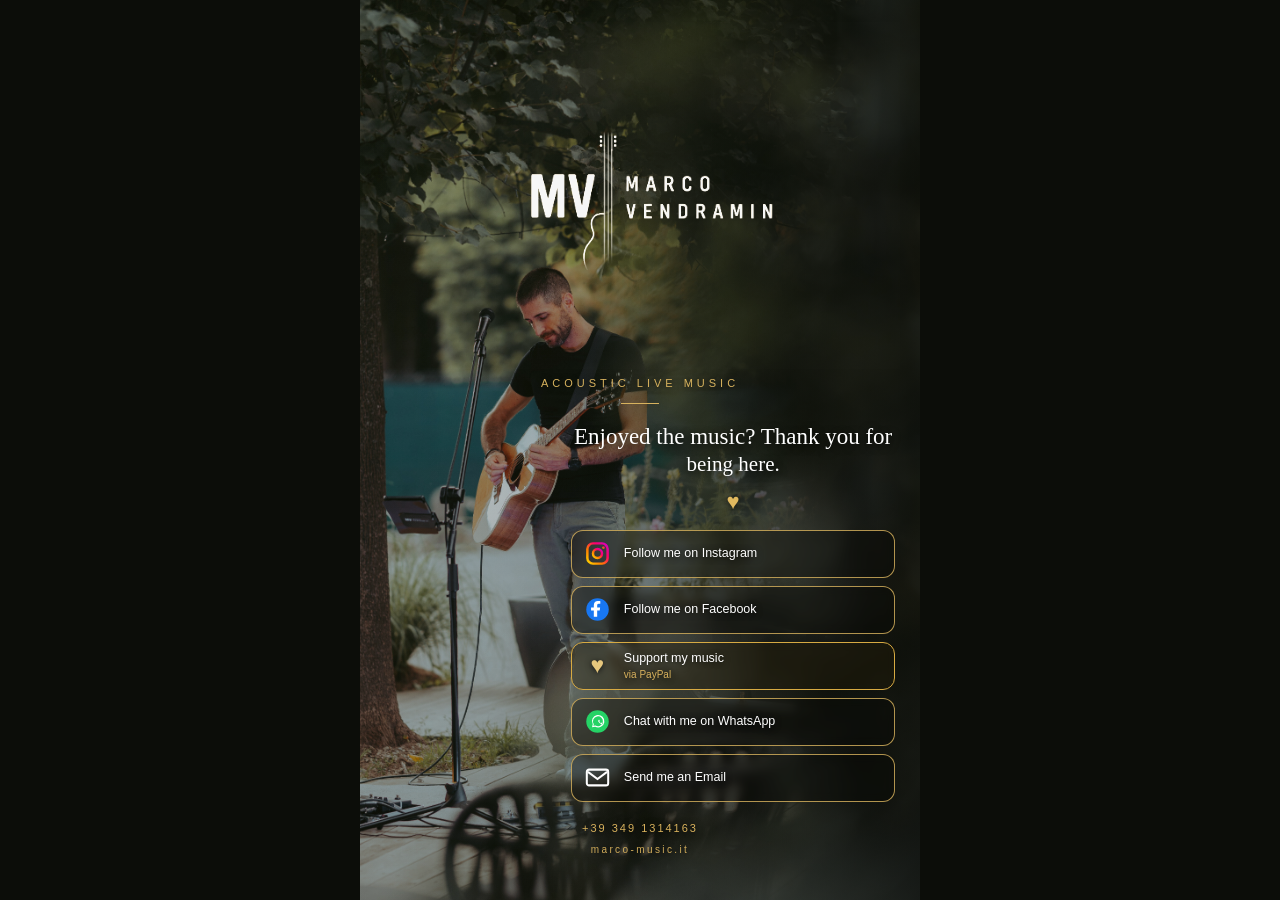
==== index.html @ 1208a1f7 "Add files via upload" ====
<!DOCTYPE html>
<html lang="en">
<head>
<meta charset="UTF-8">
<meta name="viewport" content="width=device-width, initial-scale=1.0">
<meta name="theme-color" content="#111111">
<title>Marco Vendramin – Acoustic Live Music</title>

<style>
*{box-sizing:border-box}
html,body{
  margin:0;min-height:100%;
  font-family:-apple-system,BlinkMacSystemFont,"Segoe UI",Roboto,Arial,sans-serif;
  color:#fff;background:#0c0d09;
}
body{min-height:100vh;display:flex;justify-content:center}

.page{
  width:100%;max-width:560px;min-height:100vh;
  padding:22px 14px 24px;
  display:flex;justify-content:center;
  background:
    linear-gradient(90deg,rgba(0,0,0,.03) 0%,rgba(0,0,0,.10) 38%,rgba(5,7,4,.42) 61%,rgba(5,7,4,.72) 100%),
    linear-gradient(to bottom,rgba(0,0,0,.10),rgba(0,0,0,.28)),
    url("background.jpg") 37% center/cover no-repeat;
}

.content{width:100%;text-align:center}

/* Larger logo; black logo background blends into the dark photo */
.logo{
  width:min(520px,96vw);
  height:auto;
  display:block;
  margin:0 auto 8px;
  mix-blend-mode:screen;
  filter:sepia(.32) saturate(.72) brightness(1.08);
  opacity:.96;
}

.subtitle{
  margin:5px 0 0;
  font-size:11px;
  letter-spacing:4px;
  text-transform:uppercase;
  color:#d7b25e;
  text-shadow:0 1px 6px rgba(0,0,0,.7);
}
.subtitle:after{
  content:"";
  display:block;
  width:38px;height:1px;
  margin:14px auto 18px;
  background:#d7b25e;
}

.message-wrap{
  width:61%;
  margin-left:auto;
  margin-right:2%;
}
.message{
  margin:0;
  font-family:Georgia,"Times New Roman",serif;
  font-size:21px;
  line-height:1.28;
  font-style:normal;
  text-shadow:0 2px 9px rgba(0,0,0,.82);
}
.message br + *{}
.message::first-line{font-size:23px}
.heart-top{
  margin:11px 0 15px;
  color:#e1b95f;
  font-size:22px;
  text-shadow:0 2px 7px rgba(0,0,0,.65);
}

/* Buttons on right, leaving musician clearly visible */
.buttons{
  width:61%;
  margin-left:auto;
  margin-right:2%;
  display:grid;
  gap:8px;
}
.button{
  min-height:48px;
  display:grid;
  grid-template-columns:31px 1fr;
  align-items:center;
  column-gap:9px;
  padding:7px 12px;
  border:1px solid rgba(215,178,94,.82);
  border-radius:12px;
  color:#fff;text-decoration:none;
  background:rgba(6,8,5,.36);
  backdrop-filter:blur(5px);
  -webkit-backdrop-filter:blur(5px);
  font-size:12.5px;
  line-height:1.18;
  font-weight:500;
  text-align:left;
  text-shadow:0 1px 6px rgba(0,0,0,.72);
}
.button:hover{background:rgba(20,22,15,.48)}
.icon{
  width:27px;
  display:flex;
  justify-content:center;
  align-items:center;
  font-size:18px;
}
.support{
  background:rgba(41,32,12,.38);
  border-color:#d7aa42;
}
.support small{
  display:block;
  margin-top:3px;
  font-size:10px;
  color:#d9b25d;
  font-weight:400;
}

.phone{
  display:block;
  width:max-content;
  margin:20px auto 0;
  color:#d9b25d;
  text-decoration:none;
  font-size:11px;
  letter-spacing:2px;
  text-shadow:0 1px 7px rgba(0,0,0,.75);
}
.footer{
  margin-top:10px;
  color:#d9b25d;
  font-size:10px;
  letter-spacing:2.4px;
  opacity:.95;
  text-shadow:0 1px 7px rgba(0,0,0,.75);
}

@media(max-width:420px){
  .page{
    padding:17px 10px 18px;
    background-position:34% center;
  }
  .logo{width:min(400px,94vw)}
  .subtitle{font-size:9px;letter-spacing:3.2px}
  .message-wrap,.buttons{width:62%;margin-right:1%}
  .message{font-size:17px}
  .message::first-line{font-size:19px}
  .button{
    min-height:43px;
    grid-template-columns:27px 1fr;
    column-gap:7px;
    padding:6px 9px;
    font-size:11px;
  }
  .icon{width:24px;font-size:16px}
}

@media(max-height:720px){
  .logo{width:390px}
  .subtitle:after{margin:9px auto 11px}
  .heart-top{margin:8px 0 10px}
  .buttons{gap:6px}
  .button{min-height:40px}
  .phone{margin-top:12px}
}
</style>
</head>

<body>
<main class="page">
  <div class="content">

    <img class="logo" src="logo.png" alt="Marco Vendramin">
    <div class="subtitle">Acoustic Live Music</div>
    <div class="divider"></div>

    <div class="message-wrap">
      <p class="message">
        Enjoyed the music?
        <span class="thanks">Thank you for being here.</span>
      </p>
      <div class="heart-top">♥</div>
    </div>

    <nav class="buttons" aria-label="Marco Vendramin links">

      <a class="button" href="https://www.instagram.com/marco_vendramin/" target="_blank" rel="noopener">
        <span class="icon">
          <svg viewBox="0 0 24 24" aria-hidden="true">
            <defs>
              <linearGradient id="ig" x1="0" y1="1" x2="1" y2="0">
                <stop offset="0%" stop-color="#ffd600"/>
                <stop offset="35%" stop-color="#ff7a00"/>
                <stop offset="68%" stop-color="#ff0169"/>
                <stop offset="100%" stop-color="#d300c5"/>
              </linearGradient>
            </defs>
            <rect x="3" y="3" width="18" height="18" rx="5" fill="none" stroke="url(#ig)" stroke-width="2.2"/>
            <circle cx="12" cy="12" r="4" fill="none" stroke="url(#ig)" stroke-width="2.2"/>
            <circle cx="17.4" cy="6.7" r="1.15" fill="url(#ig)"/>
          </svg>
        </span>
        <span>Follow me on Instagram</span>
      </a>

      <a class="button" href="https://www.facebook.com/marco.vendramin.9" target="_blank" rel="noopener">
        <span class="icon">
          <svg viewBox="0 0 24 24" aria-hidden="true">
            <circle cx="12" cy="12" r="10" fill="#1877F2"/>
            <path d="M13.5 8.2h2V5.1c-.35-.05-1.55-.15-2.98-.15-2.95 0-4.97 1.8-4.97 5.1v2.85H4.2v3.47h3.35V24h4.1v-7.63h3.1l.49-3.47h-3.59V10.4c0-1 .27-2.2 1.85-2.2z" fill="#fff" transform="scale(.73) translate(4.4 1.2)"/>
          </svg>
        </span>
        <span>Follow me on Facebook</span>
      </a>

      <a class="button support" href="https://paypal.me/VendraminMarco?locale.x=it_IT&amp;country.x=IT" target="_blank" rel="noopener">
        <span class="icon" style="color:#e6c77d;font-size:23px">♥</span>
        <span>Support my music<small>via PayPal</small></span>
      </a>

      <a class="button" href="https://wa.me/393491314163" target="_blank" rel="noopener">
        <span class="icon">
          <svg viewBox="0 0 24 24" aria-hidden="true">
            <circle cx="12" cy="12" r="10" fill="#25D366"/>
            <path d="M7.1 17.1l.7-2.55a5.55 5.55 0 1 1 2.1 2.06l-2.8.49zm2.93-1.55.17.1a4.4 4.4 0 1 0-1.56-1.53l.11.18-.42 1.52 1.7-.28zm6.47-2.36c-.09-.04-.55-.27-.64-.3-.09-.04-.16-.04-.22.05-.07.1-.25.3-.31.37-.06.07-.12.08-.22.03-.1-.05-.43-.16-.82-.51-.3-.27-.51-.6-.57-.7-.06-.1-.01-.16.04-.21.05-.05.1-.12.15-.18.05-.06.07-.1.1-.17.03-.07.02-.13-.01-.18-.03-.05-.22-.54-.31-.74-.08-.2-.16-.17-.22-.17h-.19c-.07 0-.18.03-.27.13-.09.1-.36.35-.36.86 0 .5.37.99.42 1.06.05.07.73 1.12 1.77 1.57.25.11.44.17.59.22.25.08.47.07.65.04.2-.03.64-.26.73-.51.09-.25.09-.46.06-.51-.03-.04-.1-.07-.2-.12z" fill="#fff"/>
          </svg>
        </span>
        <span>Chat with me on WhatsApp</span>
      </a>

      <a class="button" href="mailto:marco_vendramin@hotmail.com">
        <span class="icon">
          <svg viewBox="0 0 24 24" aria-hidden="true">
            <rect x="2.5" y="5" width="19" height="14" rx="2" fill="none" stroke="#fff" stroke-width="1.8"/>
            <path d="M3.5 7l8.5 6.3L20.5 7" fill="none" stroke="#fff" stroke-width="1.8"/>
          </svg>
        </span>
        <span>Send me an Email</span>
      </a>

    </nav>

    <a class="phone" href="tel:+393491314163">+39 349 1314163</a>
    <div class="footer">marco-music.it</div>
  </div>
</main>
</body>
</html>
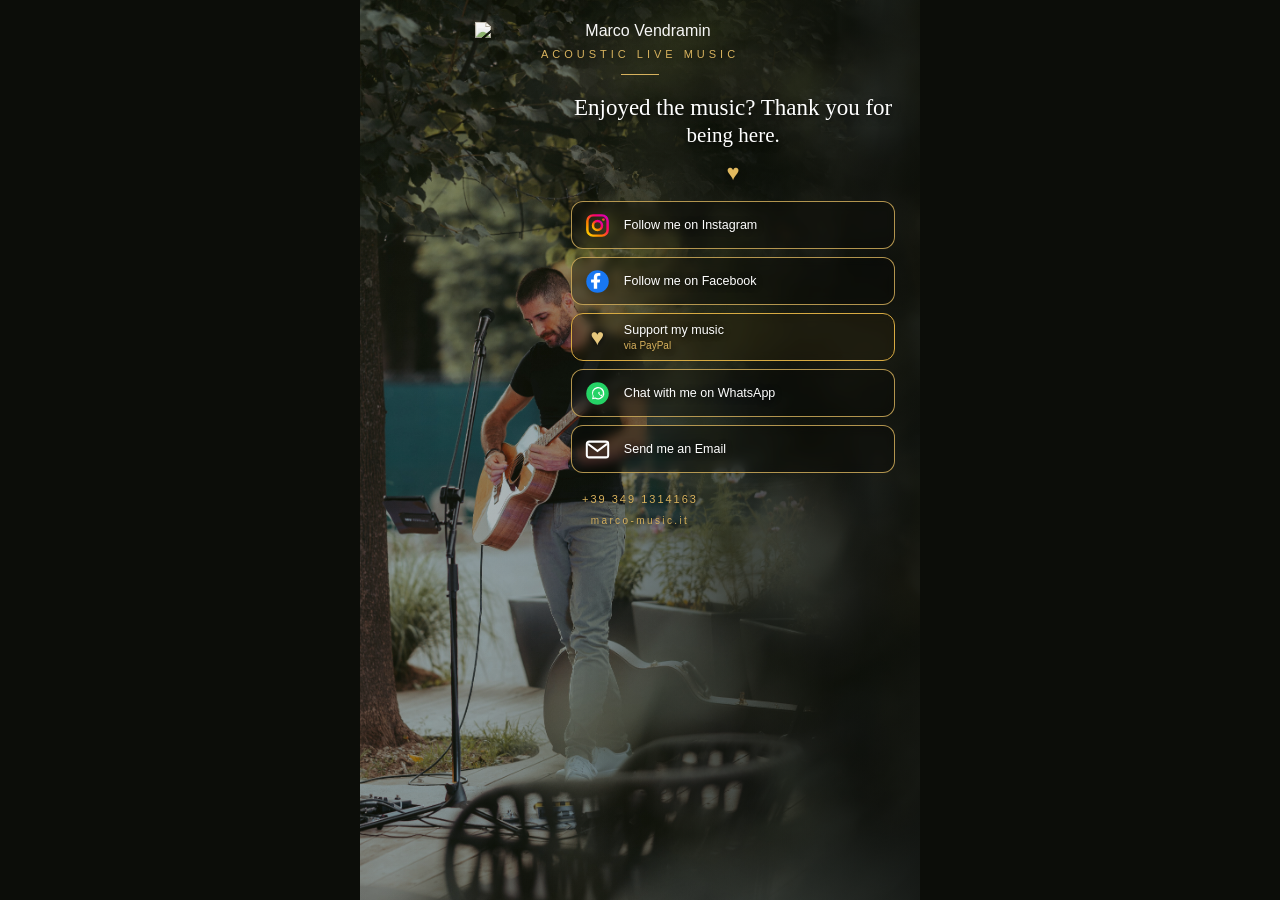
==== commit 7c7a36b5: "Add files via upload" ====
--- a/index.html
+++ b/index.html
@@ -29,7 +29,7 @@
 
 /* Larger logo; black logo background blends into the dark photo */
 .logo{
-  width:min(520px,96vw);
+  width:min(330px,82vw);
   height:auto;
   display:block;
   margin:0 auto 8px;
@@ -147,7 +147,7 @@
     padding:17px 10px 18px;
     background-position:34% center;
   }
-  .logo{width:min(400px,94vw)}
+  .logo{width:min(315px,82vw)}
   .subtitle{font-size:9px;letter-spacing:3.2px}
   .message-wrap,.buttons{width:62%;margin-right:1%}
   .message{font-size:17px}
@@ -163,7 +163,7 @@
 }
 
 @media(max-height:720px){
-  .logo{width:390px}
+  .logo{width:300px}
   .subtitle:after{margin:9px auto 11px}
   .heart-top{margin:8px 0 10px}
   .buttons{gap:6px}
@@ -177,7 +177,7 @@
 <main class="page">
   <div class="content">
 
-    <img class="logo" src="logo.png" alt="Marco Vendramin">
+    <img class="logo" src="logo-cropped.png" alt="Marco Vendramin">
     <div class="subtitle">Acoustic Live Music</div>
     <div class="divider"></div>
 
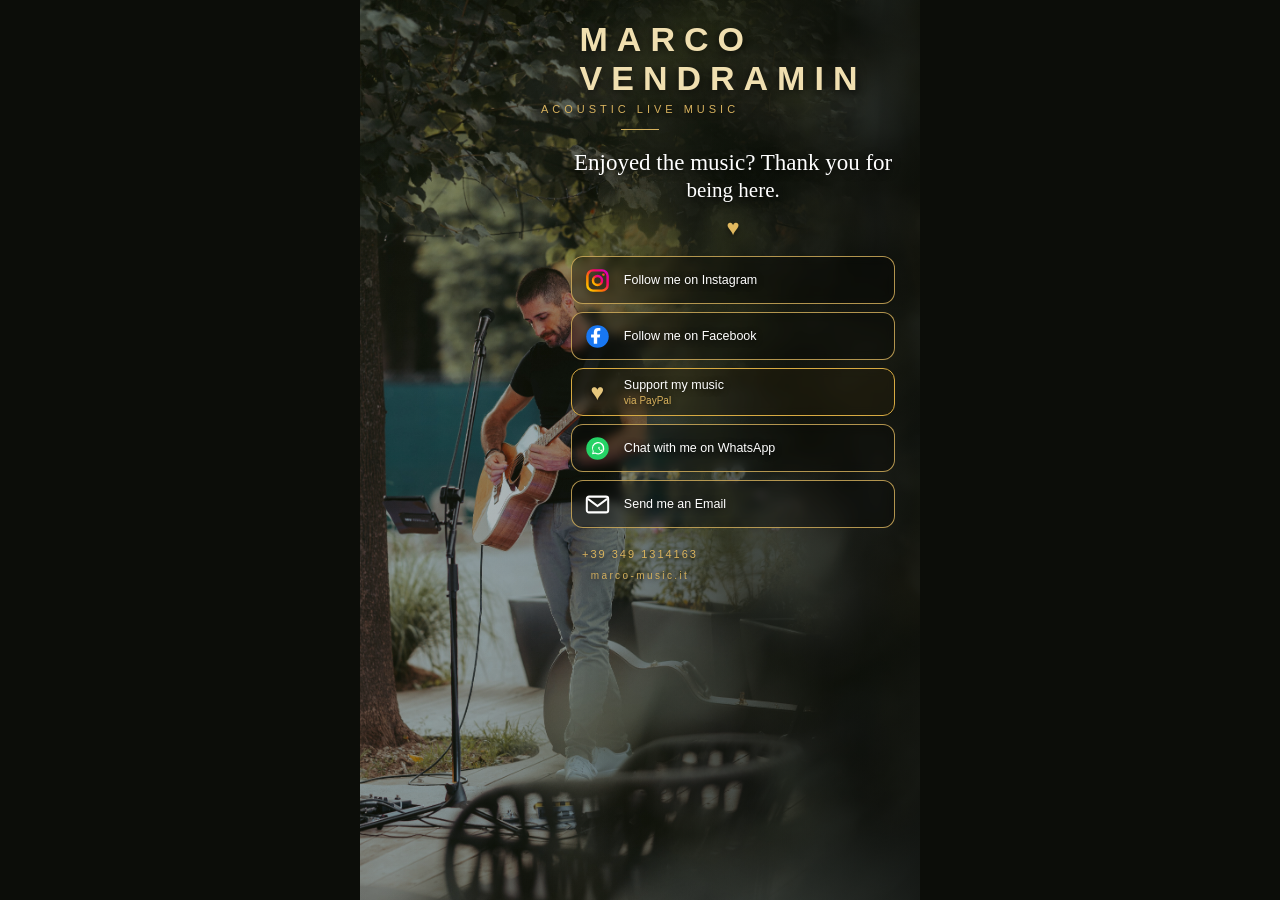
==== commit 4e1ce154: "Add files via upload" ====
--- a/index.html
+++ b/index.html
@@ -27,16 +27,35 @@
 
 .content{width:100%;text-align:center}
 
-/* Larger logo; black logo background blends into the dark photo */
-.logo{
-  width:min(330px,82vw);
+/* Brand header: symbol and name are separate so the name can be truly large */
+.brand{
+  width:min(470px,94vw);
+  margin:0 auto 8px;
+  display:flex;
+  align-items:center;
+  justify-content:center;
+  gap:16px;
+}
+.brand-symbol{
+  width:150px;
   height:auto;
   display:block;
-  margin:0 auto 8px;
-  mix-blend-mode:screen;
-  filter:sepia(.32) saturate(.72) brightness(1.08);
-  opacity:.96;
-}
+  filter:sepia(.30) saturate(.70) brightness(1.08);
+  opacity:.98;
+}
+.brand-name{
+  display:flex;
+  flex-direction:column;
+  align-items:flex-start;
+  gap:5px;
+  color:#f0dfb0;
+  font-weight:600;
+  font-size:34px;
+  line-height:1;
+  letter-spacing:9px;
+  text-shadow:0 2px 10px rgba(0,0,0,.65);
+}
+
 
 .subtitle{
   margin:5px 0 0;
@@ -147,7 +166,9 @@
     padding:17px 10px 18px;
     background-position:34% center;
   }
-  .logo{width:min(315px,82vw)}
+  .brand{width:min(430px,94vw);gap:12px}
+  .brand-symbol{width:132px}
+  .brand-name{font-size:29px;letter-spacing:7px}
   .subtitle{font-size:9px;letter-spacing:3.2px}
   .message-wrap,.buttons{width:62%;margin-right:1%}
   .message{font-size:17px}
@@ -163,7 +184,9 @@
 }
 
 @media(max-height:720px){
-  .logo{width:300px}
+  .brand{width:min(385px,92vw)}
+  .brand-symbol{width:116px}
+  .brand-name{font-size:25px;letter-spacing:6px}
   .subtitle:after{margin:9px auto 11px}
   .heart-top{margin:8px 0 10px}
   .buttons{gap:6px}
@@ -171,13 +194,60 @@
   .phone{margin-top:12px}
 }
 </style>
+
+<style>
+/* Final logo sizing override */
+.logo{
+  width:min(430px,92vw) !important;
+  max-width:none !important;
+  height:auto !important;
+  margin:0 auto 12px !important;
+}
+@media (max-width:420px){
+  .logo{
+    width:min(360px,88vw) !important;
+  }
+}
+@media (max-height:720px){
+  .logo{
+    width:min(390px,90vw) !important;
+  }
+}
+</style>
+
+
+<style>
+.logo{
+  display:block !important;
+  width:min(390px,88vw) !important;
+  max-width:none !important;
+  height:auto !important;
+  margin:0 auto 12px !important;
+  opacity:1 !important;
+  mix-blend-mode:normal !important;
+  filter:none !important;
+}
+@media(max-width:420px){
+  .logo{width:min(330px,84vw) !important;}
+}
+@media(max-height:720px){
+  .logo{width:min(350px,86vw) !important;}
+}
+</style>
+
 </head>
 
 <body>
 <main class="page">
   <div class="content">
 
-    <img class="logo" src="logo-cropped.png" alt="Marco Vendramin">
+    <div class="brand">
+  <img class="brand-symbol" src="logo-symbol.png" alt="">
+  <div class="brand-name">
+    <span>MARCO</span>
+    <span>VENDRAMIN</span>
+  </div>
+</div>
     <div class="subtitle">Acoustic Live Music</div>
     <div class="divider"></div>
 
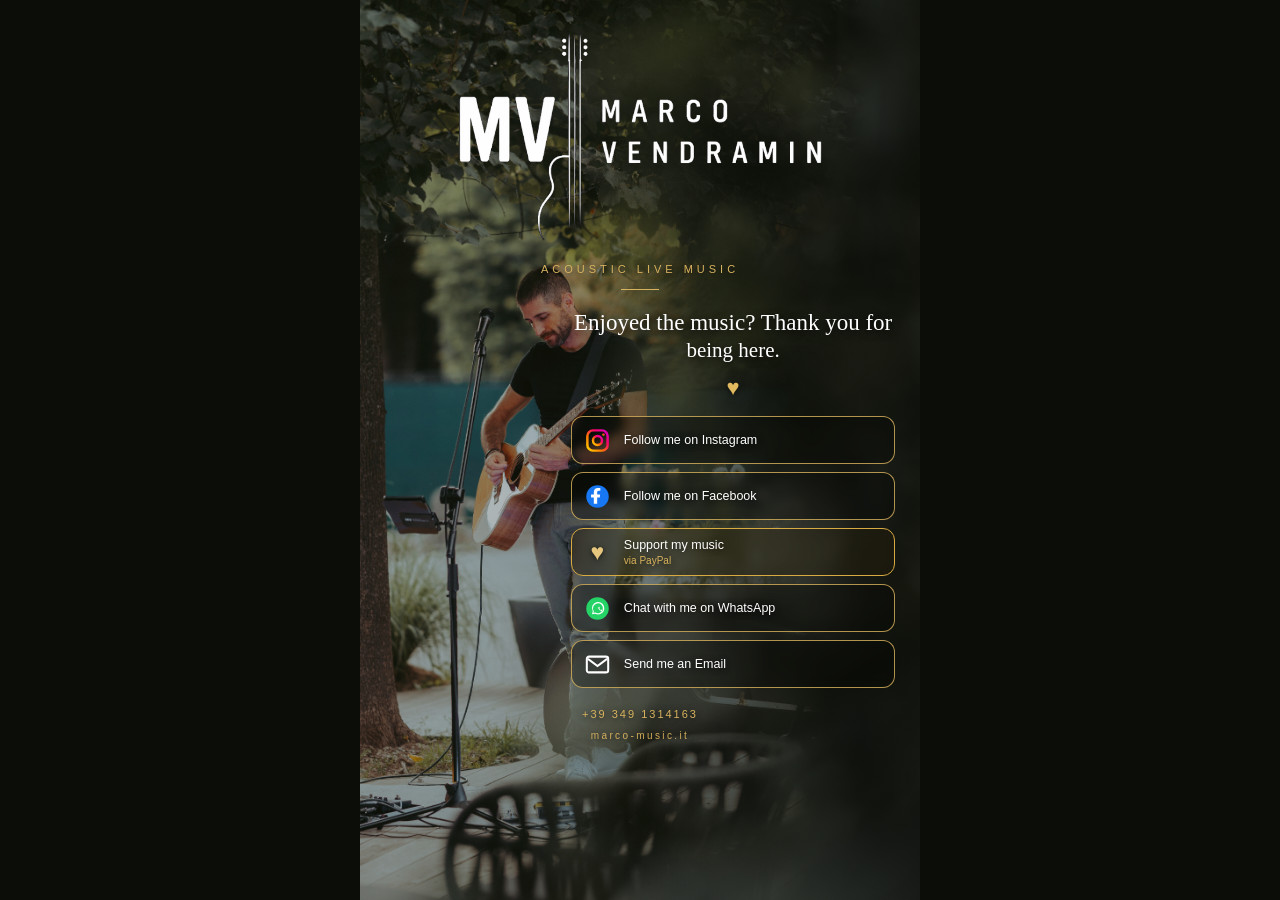
==== commit 27110101: "Add files via upload" ====
--- a/index.html
+++ b/index.html
@@ -241,13 +241,7 @@
 <main class="page">
   <div class="content">
 
-    <div class="brand">
-  <img class="brand-symbol" src="logo-symbol.png" alt="">
-  <div class="brand-name">
-    <span>MARCO</span>
-    <span>VENDRAMIN</span>
-  </div>
-</div>
+    <img class="logo" src="logo.png" alt="Marco Vendramin">
     <div class="subtitle">Acoustic Live Music</div>
     <div class="divider"></div>
 
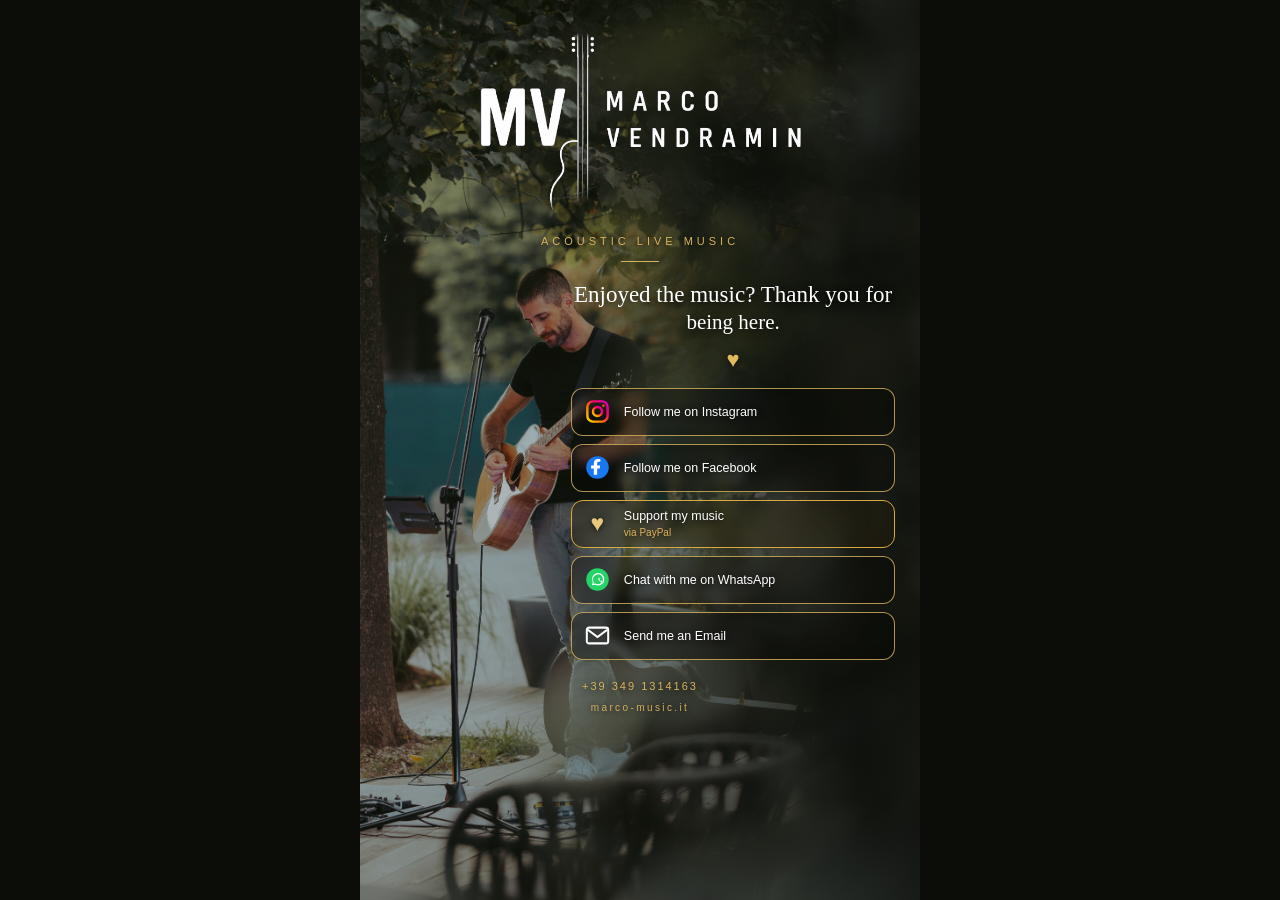
==== commit 0639ffb3: "Add files via upload" ====
--- a/index.html
+++ b/index.html
@@ -235,6 +235,26 @@
 }
 </style>
 
+
+<style>
+/* Fine tuning: slightly smaller full logo */
+.logo{
+  width:min(345px,80vw) !important;
+  max-width:none !important;
+  height:auto !important;
+  margin:0 auto 10px !important;
+  opacity:1 !important;
+  mix-blend-mode:normal !important;
+  filter:none !important;
+}
+@media(max-width:420px){
+  .logo{width:min(300px,76vw) !important;}
+}
+@media(max-height:720px){
+  .logo{width:min(315px,78vw) !important;}
+}
+</style>
+
 </head>
 
 <body>
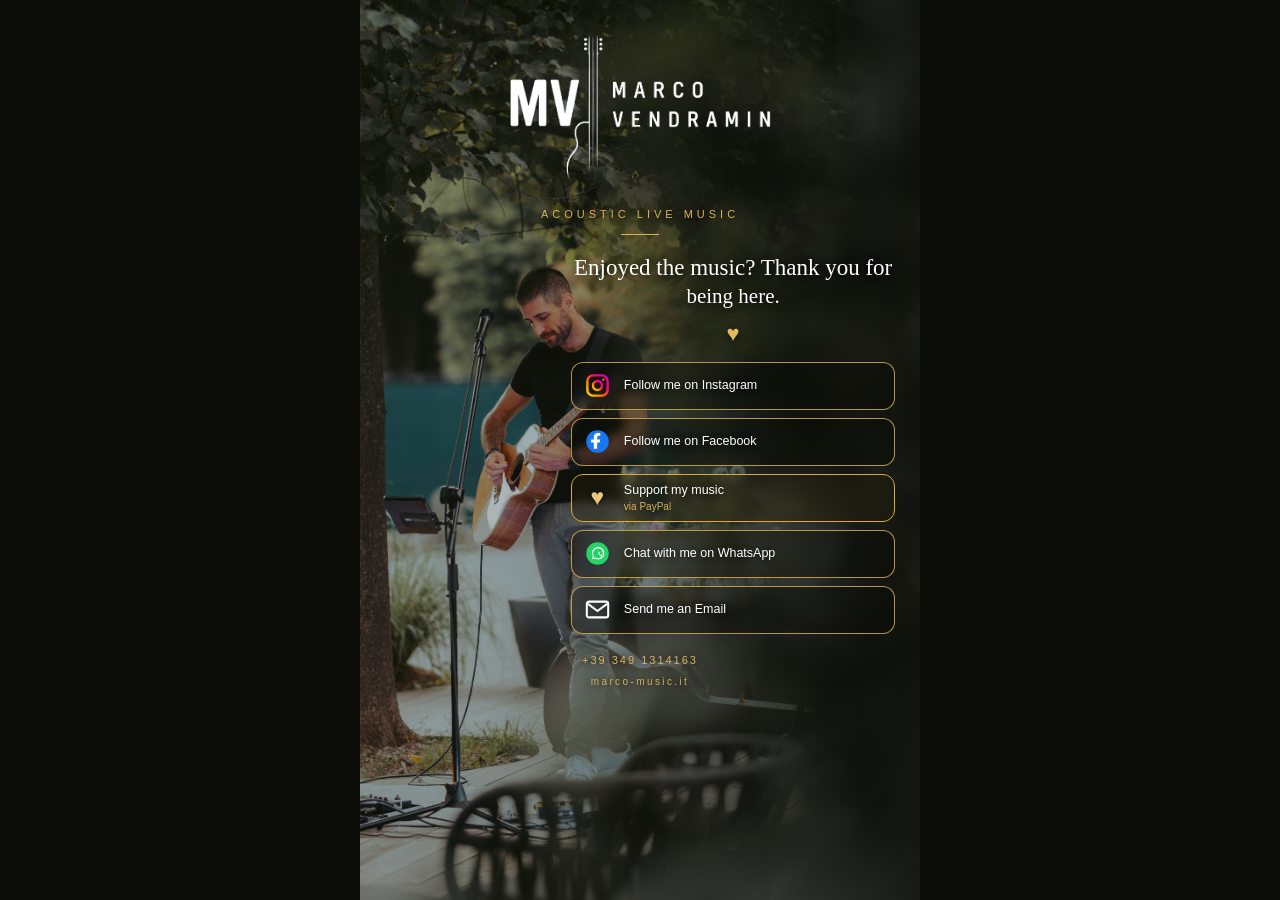
==== commit d6951111: "Add files via upload" ====
--- a/index.html
+++ b/index.html
@@ -195,63 +195,27 @@
 }
 </style>
 
-<style>
-/* Final logo sizing override */
-.logo{
-  width:min(430px,92vw) !important;
-  max-width:none !important;
-  height:auto !important;
-  margin:0 auto 12px !important;
-}
-@media (max-width:420px){
-  .logo{
-    width:min(360px,88vw) !important;
-  }
-}
-@media (max-height:720px){
-  .logo{
-    width:min(390px,90vw) !important;
-  }
-}
-</style>
+
+
+
+
 
 
 <style>
 .logo{
-  display:block !important;
-  width:min(390px,88vw) !important;
-  max-width:none !important;
-  height:auto !important;
-  margin:0 auto 12px !important;
-  opacity:1 !important;
-  mix-blend-mode:normal !important;
-  filter:none !important;
+  display:block;
+  width:min(280px,68vw);
+  max-width:100%;
+  height:auto;
+  margin:4px auto 18px;
+  opacity:1;
+  filter:none;
 }
 @media(max-width:420px){
-  .logo{width:min(330px,84vw) !important;}
+  .logo{width:min(250px,66vw);}
 }
 @media(max-height:720px){
-  .logo{width:min(350px,86vw) !important;}
-}
-</style>
-
-
-<style>
-/* Fine tuning: slightly smaller full logo */
-.logo{
-  width:min(345px,80vw) !important;
-  max-width:none !important;
-  height:auto !important;
-  margin:0 auto 10px !important;
-  opacity:1 !important;
-  mix-blend-mode:normal !important;
-  filter:none !important;
-}
-@media(max-width:420px){
-  .logo{width:min(300px,76vw) !important;}
-}
-@media(max-height:720px){
-  .logo{width:min(315px,78vw) !important;}
+  .logo{width:min(255px,65vw);margin-bottom:12px;}
 }
 </style>
 
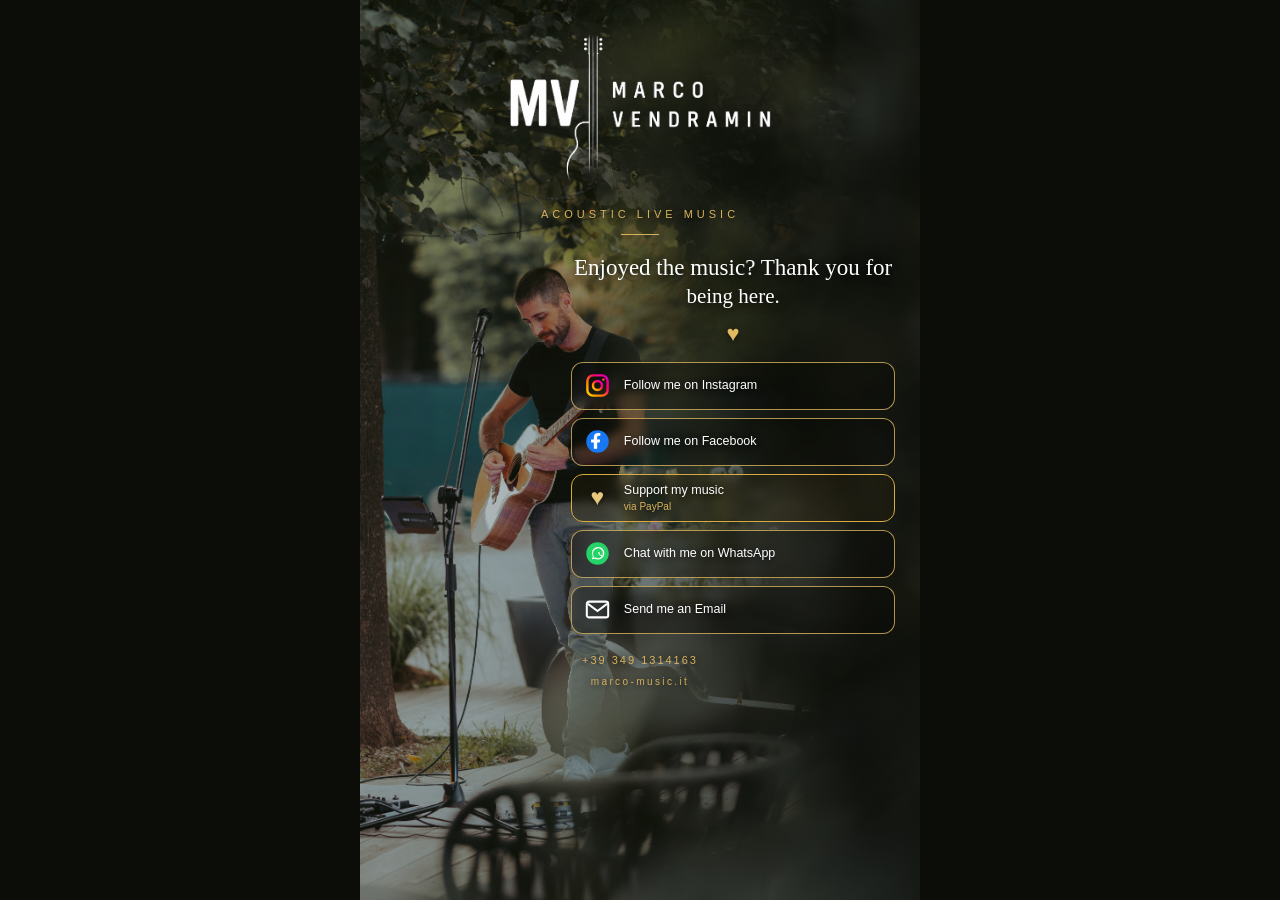
==== commit f0a4b5e2: "Add files via upload" ====
--- a/index.html
+++ b/index.html
@@ -22,7 +22,7 @@
   background:
     linear-gradient(90deg,rgba(0,0,0,.03) 0%,rgba(0,0,0,.10) 38%,rgba(5,7,4,.42) 61%,rgba(5,7,4,.72) 100%),
     linear-gradient(to bottom,rgba(0,0,0,.10),rgba(0,0,0,.28)),
-    url("background.jpg") 37% center/cover no-repeat;
+    url("background.jpg") 42% center/cover no-repeat;
 }
 
 .content{width:100%;text-align:center}
@@ -164,7 +164,7 @@
 @media(max-width:420px){
   .page{
     padding:17px 10px 18px;
-    background-position:34% center;
+    background-position:42% center;
   }
   .brand{width:min(430px,94vw);gap:12px}
   .brand-symbol{width:132px}
@@ -216,6 +216,19 @@
 }
 @media(max-height:720px){
   .logo{width:min(255px,65vw);margin-bottom:12px;}
+}
+</style>
+
+
+<style>
+/* Background fine tuning: show more of Marco beside the buttons */
+.page{
+  background-position:center, center, 42% center !important;
+}
+@media(max-width:420px){
+  .page{
+    background-position:center, center, 42% center !important;
+  }
 }
 </style>
 
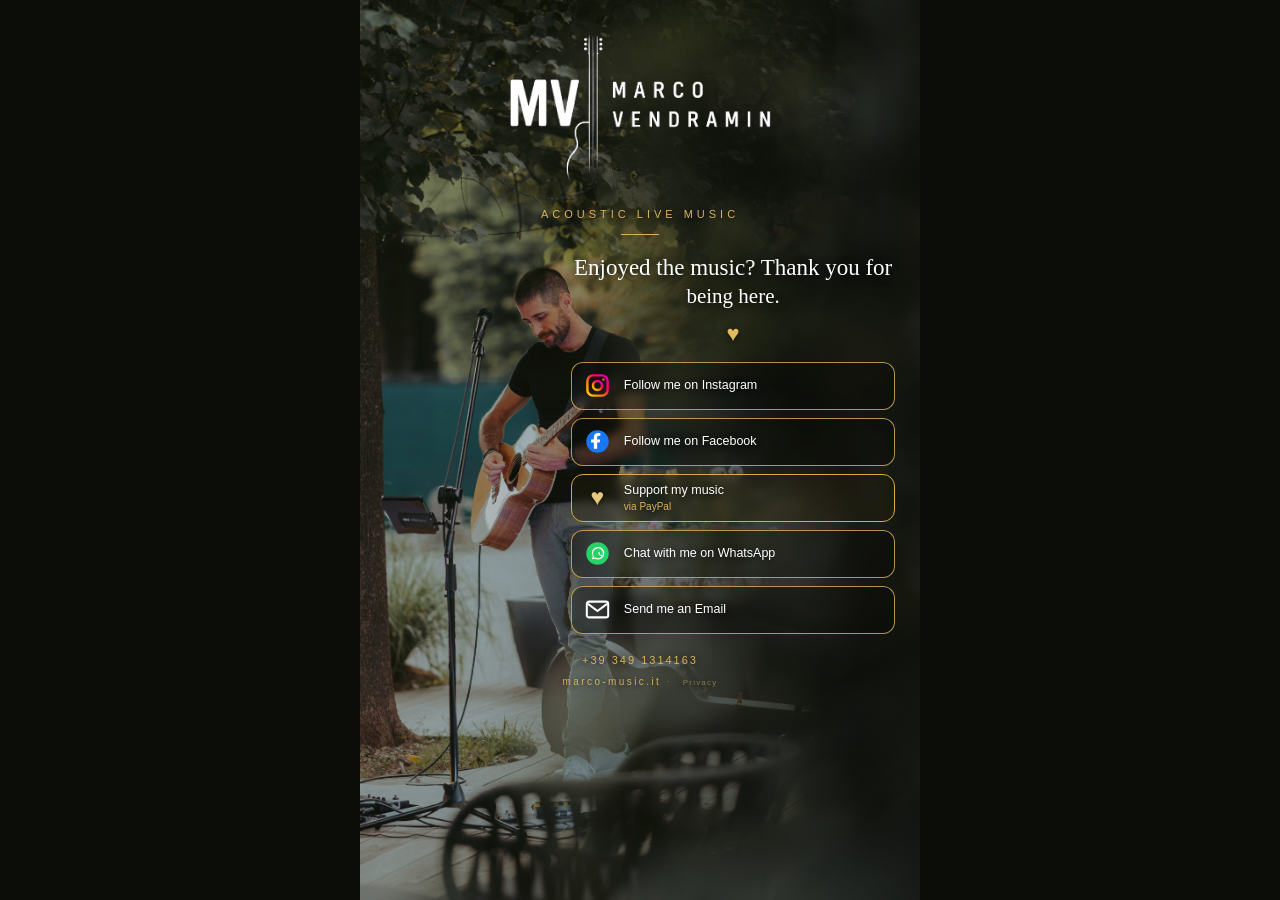
==== commit 2f6ebe83: "Add files via upload" ====
--- a/index.html
+++ b/index.html
@@ -232,6 +232,18 @@
 }
 </style>
 
+
+<style>
+.privacy-link{
+  color:rgba(215,178,94,.58);
+  text-decoration:none;
+  font-size:8px;
+  letter-spacing:1.2px;
+  margin-left:6px;
+}
+.privacy-link:hover{color:#d7b25e;}
+</style>
+
 </head>
 
 <body>
@@ -309,7 +321,7 @@
     </nav>
 
     <a class="phone" href="tel:+393491314163">+39 349 1314163</a>
-    <div class="footer">marco-music.it</div>
+    <div class="footer">marco-music.it <span style="opacity:.45">·</span> <a class="privacy-link" href="privacy.html">Privacy</a></div>
   </div>
 </main>
 </body>
